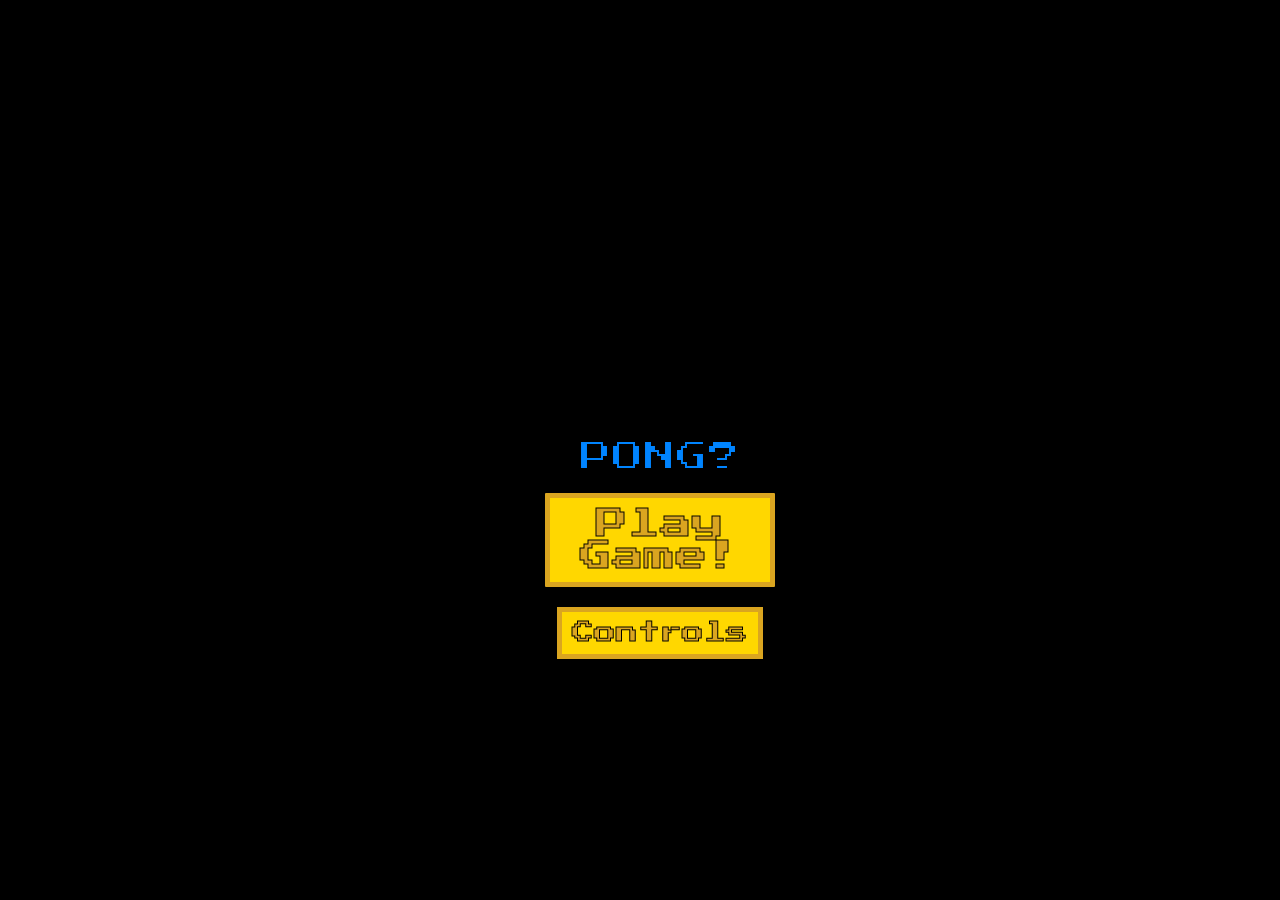
==== index.html @ 02513053 "Update index.html" ====
<!DOCTYPE html>
<html lang="en">
<head>
    <meta charset="UTF-8">
    <meta name="viewport" content="width=device-width, initial-scale=1.0">
    <title>Pong</title>
    <link rel="stylesheet" href="123.css">
    <link rel="stylesheet" href="https://fonts.google.com/specimen/Press+Start+2P?query=8">
</head>
<body style="overflow-x: hidden; overflow-y: hidden;">
    
    <div id="Game" style="display:none">
        <canvas id="table" width="1200" height="690"></canvas>
        <div id="scoreboard">0 : 0</div>
        <br>
        <button id="reset">Reset Game</button>
        <button id="backtomenu">Main Menu</button>
    </div>
    <div id="start" style="display:block">
        <h1 id="titlebar">PONG?</h1>
        <a href="#" onclick="mainmenu()">Play Game!</a>
        
        <div class="controls">
            <button type="button" class="bootn" onclick="OpenControls()">Controls</button>

            <div class="controlspopup" id="controlspopup">
                <img src="Images/star.gif">
                <h2>CONTROLS</h2>
                <p>Player 1 (Left)</p>
                <P>Up: W</P>
                <p>Down: S</p>
                <br>
                <p>Player 2 (Right)</p>
                <p>Up: Up Arrow</p>
                <p>Down: Down Arrow</p>
                <button type="button" onclick="CloseControls()">Okay</button>
            </div>
        </div>
    </div>

    <div id="game-over" style="display:none">
        <h1>Game Over</h1>
         <p id="winner"></p>
        <a href="#" onclick="mainmenu()">Play Again?</a>
        <button id="backtomenu-gameover">Main Menu</button>
    </div>
    <script src="pong.js"></script>
    
</body>
</html>
---- 123.css ----
/* Font for pixel text */
@font-face {
    font-family: "Press Start 2P";
    src: url(Press_Start_2P/PressStart2P-Regular.ttf) format(truetype);
}

/* Body styles, background, and text color */
body {
    background-image: url(images/erm.gif);
    background-repeat: no-repeat;
    background-size: 1920px 1080px;
    color: #ffffff;
    background-color: rgb(0, 0, 0);
    overflow-x: hidden;
    overflow-y: hidden;
}

/* General styling for div elements */
div {
    padding: 10px;
}

/* Styling for start and game over screens */
#start, #game-over {
    -webkit-text-stroke-width: 1px; /* Adds outlines to the text */
    -webkit-text-stroke-color: black; /* Outline colors */
    font-family: "Press Start 2P";
    color: rgb(0, 132, 255);
    padding: 20px;
    position: fixed;
    top: 50%;
    left: 50%;
    margin-top: -100px;
    margin-left: -125px;
    height: 200px;
    width: 250px;
    text-align: center;
    display: flex;
    flex-direction: column;
    align-items: center;
}

/* Styling for buttons on start and game over screens */
#start a, #game-over a, #reset, .controlspopup button, #backtomenu {
    -webkit-text-stroke-width: 1px; /* Adds outlines to the text */
    -webkit-text-stroke-color: black; /* Outline colors */
    background-color: gold;
    border: 5px solid goldenrod;
    color: goldenrod;
    text-decoration: none;
    padding: 10px;
    border-radius: 1px;
    cursor: pointer;
    display: block;
    width: 200px;
    text-align: center;
    font-size: 2em;
    display: inline-block;
}

/* Hover styles for buttons */
#start a:hover, #game-over a:hover, #reset:hover, .controlspopup button:hover {
    border-color: gold;
    background-color: goldenrod;
    color: gold;
}

/* Styling for in-game elements */
#Game {
    text-align: center;
}

/* Canvas border and border color */
#table {
    border: 5px solid;
    border-color: goldenrod;
}

/* Styling for the scoreboard */
#scoreboard {
    -webkit-text-stroke-width: 4px; /* Adds outlines to the text */
    -webkit-text-stroke-color: goldenrod; /* Outline color */
    font-family: "Press Start 2P";
    font-size: 80px;
    color: gold;
}

/* Styling for the reset button */
#reset {
    font-family: "Press Start 2P";
    font-size: 25px;
    width: 240px;
    height: 90px;
    border: 5px solid;
    cursor: pointer;
    border-color: goldenrod;
    background-color: gold;
    color: goldenrod;
}

/* Hover styles for the reset button */
#reset:hover {
    border-color: gold;
    color: gold;
    background-color: goldenrod;
}

/* Styling for the back to menu button (in-game) */
#backtomenu {
    font-family: "Press Start 2P";
    font-size: 25px;
    width: 240px;
    height: 90px;
    border: 5px solid;
    cursor: pointer;
    border-color: goldenrod;
    background-color: gold;
    color: goldenrod;
}

/* Styling for the back to menu button (game-over screen) */
#backtomenu-gameover {
    font-family: "Press Start 2P";
    font-size: 25px;
    width: 180px;
    height: 90px;
    border: 5px solid;
    cursor: pointer;
    border-color: goldenrod;
    background-color: gold;
    color: goldenrod;
    padding: 10px;
    margin-top: 10px;
}

/* Hover styles for the back to menu buttons */
#backtomenu:hover, #backtomenu-gameover:hover {
    border-color: gold;
    color: gold;
    background-color: goldenrod;
}

/* Styling for the start screen */
#start {
    display: flex;
    flex-direction: column;
    align-items: center;
    margin-top: -50px;
}

/* Styling for the title bar */
#titlebar {
    text-align: center;
    margin-bottom: 20px;
}

/* Styling for the controls button */
.bootn {
    border: 5px solid goldenrod;
    text-align: center;
    font-family: "Press Start 2P";
    padding: 10px 10px;
    background: gold;
    color: goldenrod;
    cursor: pointer;
    font-size: 22px;
    font-weight: 500;
}

/* Hover styles for the controls button */
.bootn:hover {
    background-color: goldenrod;
    color: gold;
    border-color: gold;
}

/* Styling for the controls content */
.controls {
    margin-top: 10px;
}

/* Styling for control buttons */
.controls button {
    border: 5px solid goldenrod;
    background-color: gold;
    color: goldenrod;
}

/* Hover styles for control buttons */
.controls button:hover {
    border-color: gold;
    background-color: goldenrod;
    color: gold;
}

/* Styling for the controls popup */
.controlspopup {
    border: 5px solid rgb(0, 132, 255);
    width: 400px;
    background: skyblue;
    position: absolute;
    top: 0;
    left: 50%;
    transform: translate(-50%, -50%) scale(0.1);
    padding: 0 30px 30px;
    color: #333;
    visibility: hidden;
    transition: transform 0.4s, top 0.4s;
}

/* Animation for opening controls popup */
.Open_Controls {
    visibility: visible;
    top: 50%;
    transform: translate(-50%, -50%) scale(1);
}

/* Styling for controls popup image */
.controlspopup img {
    width: 100px;
    margin-top: -50px;
}

/* Styling for controls popup heading */
.controlspopup h2 {
    font-size: 40px;
    font-weight: 500;
    margin: 30px 0 10px;
}

/* Styling for controls popup button */
.controlspopup button {
    font-family: "Press Start 2P";
    font-size: 20px;
    color: rgb(117, 90, 22);
    width: 200px;
    height: 50px;
    padding: 10px 0;
    border-width: 5px;
    background-color: gold;
    border-color: goldenrod;
    outline: none;
}

/* Hover styles for controls popup button */
.controlspopup button:hover {
    cursor: pointer;
    color: gold;
    border-width: 5px;
    background-color: goldenrod;
    border-color: gold;
    outline: none;
}
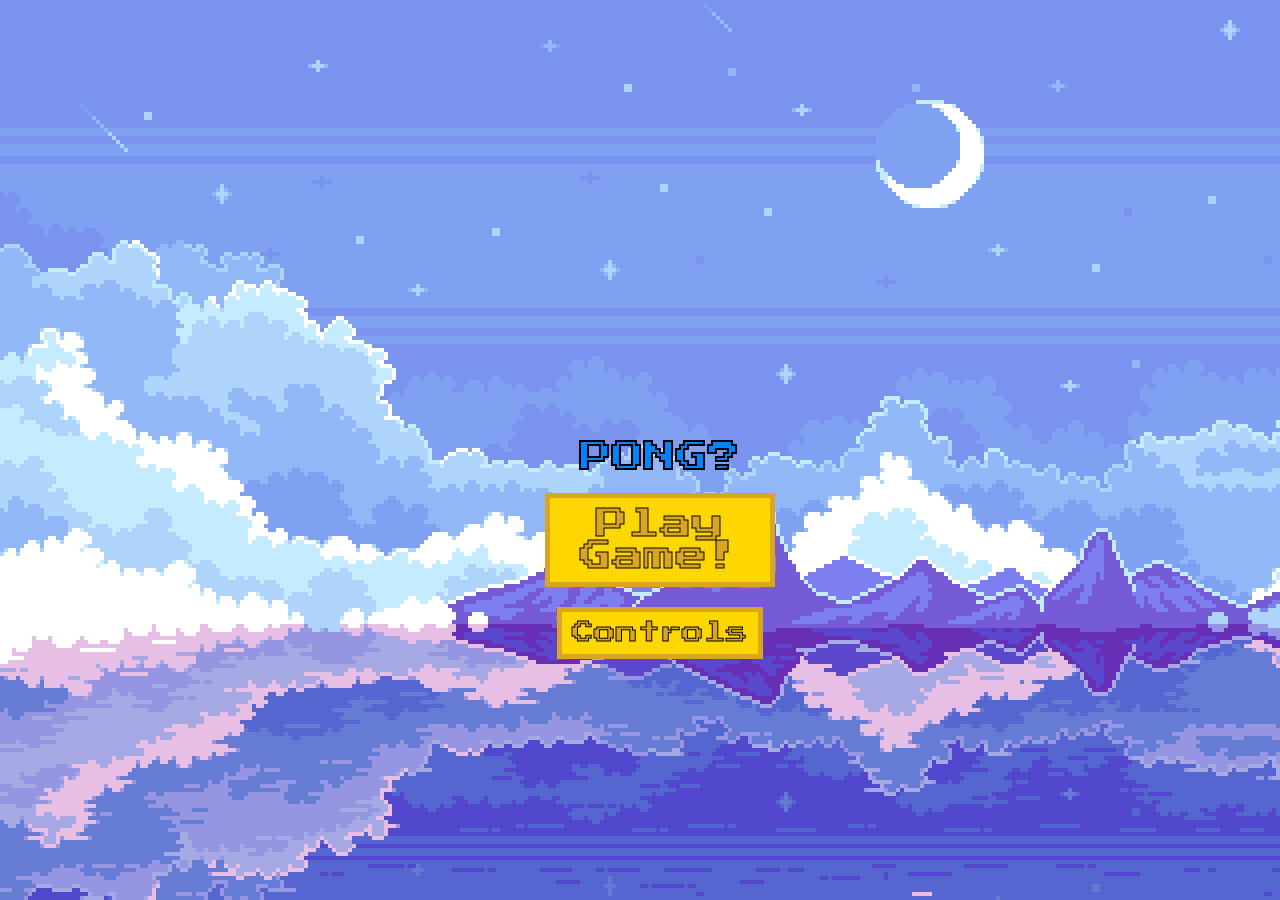
==== commit 02bd66c0: "Update index.html" ====
--- a/index.html
+++ b/index.html
@@ -5,7 +5,7 @@
     <meta name="viewport" content="width=device-width, initial-scale=1.0">
     <title>Pong</title>
     <link rel="stylesheet" href="123.css">
-    <link rel="stylesheet" href="https://fonts.google.com/specimen/Press+Start+2P?query=8">
+    <link rel="stylesheet" href="https://fonts.googleapis.com/css2?family=Press+Start+2P&display=swap">
 </head>
 <body style="overflow-x: hidden; overflow-y: hidden;">
     
--- a/123.css
+++ b/123.css
@@ -6,7 +6,7 @@
 
 /* Body styles, background, and text color */
 body {
-    background-image: url(images/erm.gif);
+    background-image: url(Images/erm.gif);
     background-repeat: no-repeat;
     background-size: 1920px 1080px;
     color: #ffffff;
